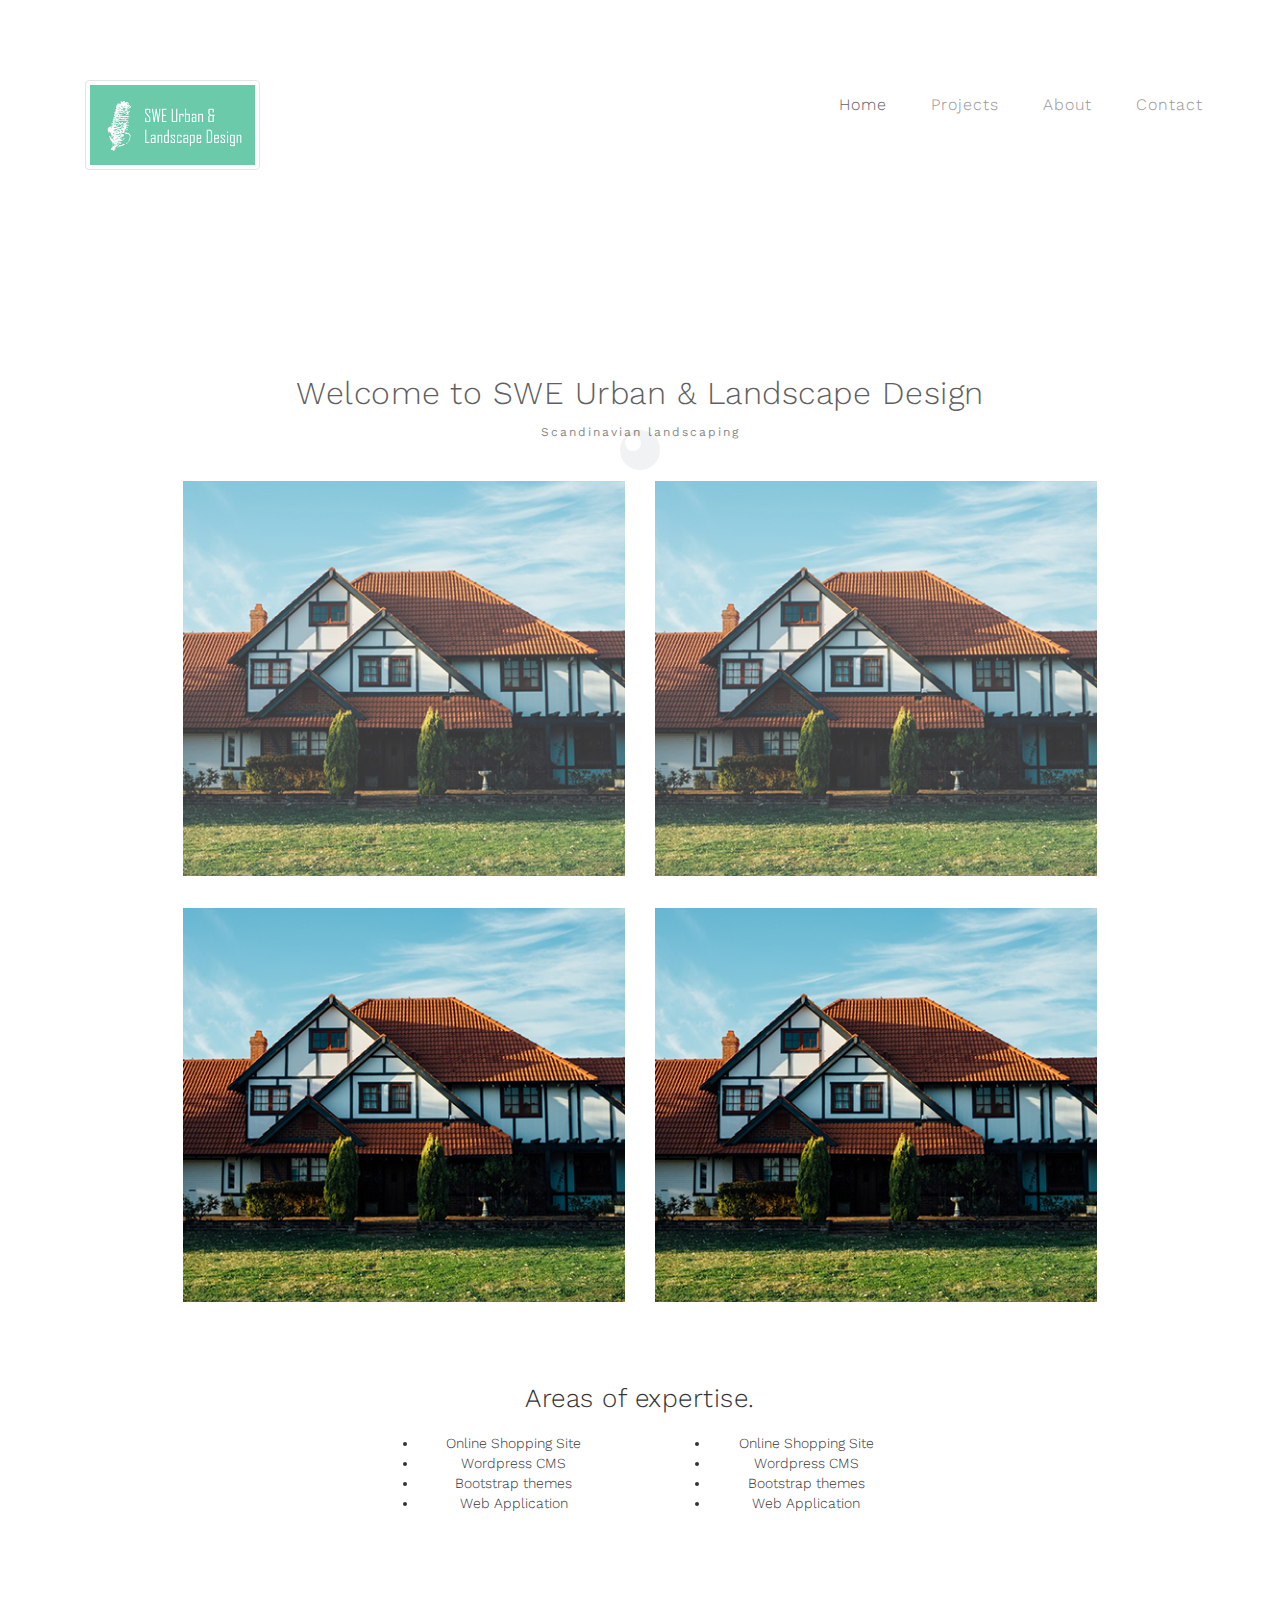
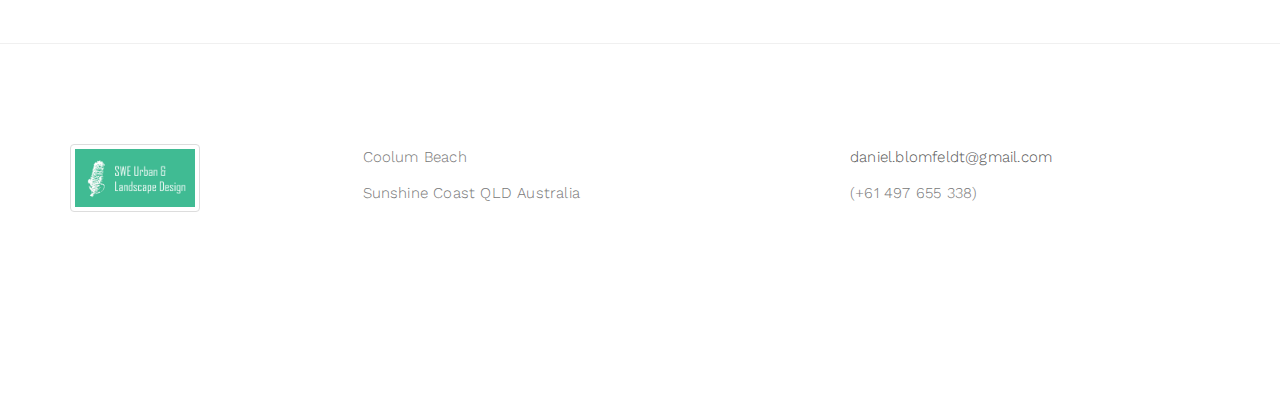
==== index.html @ c33e6b61 "initial commit" ====
<!DOCTYPE html>
<html lang="en">
<head>

<meta charset="UTF-8">
<meta http-equiv="X-UA-Compatible" content="IE=Edge">
<meta name="description" content="">
<meta name="keywords" content="">
<meta name="author" content="">
<meta name="viewport" content="width=device-width, initial-scale=1, maximum-scale=1">

<title>SWE Urban & Landscape Design</title>

<link rel="stylesheet" href="css/bootstrap.min.css">
<link rel="stylesheet" href="css/font-awesome.min.css">

<!-- Main css -->
<link rel="stylesheet" href="css/style.css">
<link href="https://fonts.googleapis.com/css?family=Work+Sans:300,400,700" rel="stylesheet">

</head>
<body>

<!-- PRE LOADER -->

<div class="preloader">
     <div class="sk-spinner sk-spinner-wordpress">
          <span class="sk-inner-circle"></span>
     </div>
</div>

<!-- Navigation section  -->

<div class="navbar navbar-default navbar-static-top" role="navigation">
     <div class="container">

          <div class="navbar-header">
               <button class="navbar-toggle" data-toggle="collapse" data-target=".navbar-collapse">
                    <span class="icon icon-bar"></span>
                    <span class="icon icon-bar"></span>
                    <span class="icon icon-bar"></span>
               </button>
               <a href="index.html" class="navbar-brand"></a>
          </div>
          <a href="index.html"></a>
          <div class="collapse navbar-collapse"><a href="index.html"><img src="images/swelandscapedesign.png" alt="" width="175" height="85" class="img-responsive img-thumbnail"></a>
               <ul class="nav navbar-nav navbar-right">
                 <li class="active"><a href="index.html">Home</a></li>
                    <li><a href="projects.html">Projects</a></li>
				    <li><a href="about.html">About</a></li>
                    <li><a href="contact.html">Contact</a></li>
               </ul>
          </div>

  </div>
</div>

<!-- Home Section -->

<!-- Portfolio Section -->

<section id="portfolio">
     <div class="container">
       <div class="row">
<div class="col-md-12 col-sm-12 text-center">
  <h2>Welcome to SWE Urban &amp; Landscape Design</h2>
  <h4>Scandinavian landscaping</h4>
</div </div>
			 
			 
				 
 
			   <div class="col-md-offset-1 col-md-10 col-sm-12">
	
      <div class="col-md-6 col-sm-6"> 
			<div class="portfolio-thumb">
			<img src="images/portfolio-img2.jpg" class="img-responsive" alt="Portfolio">
			  <a href="projects.html#urbandesign">
				  <div class="portfolio-overlay">
                              <div class="portfolio-item">
                                          <h3 class="h4">Urban Design</h3>
                                          <small>Learn More</small>
							</div>
                </div>
		 	 </a>
			</div>
		</div>
				   
		<div class="col-md-6 col-sm-6"> 
			<div class="portfolio-thumb">
			<img src="images/portfolio-img2.jpg" class="img-responsive" alt="Portfolio">
			  <a href="projects.html#urbanplanning">
				<div class="portfolio-overlay">
                              <div class="portfolio-item">
                                          <h3 class="h4">Urban Planning</h3>
                                          <small>Learn More</small>
							</div>
                </div>
				 </a>
				 </div>
			</div>
		
		<div class="col-md-6 col-sm-6"> 
			<div class="portfolio-thumb">
			<img src="images/portfolio-img2.jpg" class="img-responsive" alt="Portfolio">
			  <a href="projects.html#landscape">
				<div class="portfolio-overlay">
                              <div class="portfolio-item">
                                          <h3 class="h4">Landscape & Garden Design</h3>
                                          <small>Learn More</small>
							</div>
                </div> 
			</a>
			</div>
		</div>		   
		<div class="col-md-6 col-sm-6"> 
			<div class="portfolio-thumb">
			<img src="images/portfolio-img2.jpg" class="img-responsive" alt="Portfolio">
			 <a href="projects.html#buildingdesign">
				<div class="portfolio-overlay">
                              <div class="portfolio-item">
                                          <h3 class="h4">Building Design</h3>
                                          <small>Learn More</small>
							</div>
                </div> 
			</a>
			</div>
		</div>		  
       
        <div class="clearfix"></div>
        
      </div>
    </div>
			
		

<div class="col-md-12 col-sm-12 text-center">
  <h3>Areas of expertise.</h3>
	<h3></h3>
	<div class="col-md-6 col-sm-6">
          <div class="col-md-6 col-sm-6">
		</div>
		<div class="col-md-6 col-sm-6">
                      <ul>
                        <li>Online Shopping Site</li>
                              <li>Wordpress CMS</li>
                              <li>Bootstrap themes</li>
                              <li>Web Application</li>
                         </ul>
		</div>
     </div>
	<div class="col-md-6 col-sm-6">
		
		<div class="col-md-6 col-sm-6">
                      <ul>
                        <li>Online Shopping Site</li>
                              <li>Wordpress CMS</li>
                              <li>Bootstrap themes</li>
                              <li>Web Application</li>
                         </ul>
		</div>
		<div class="col-md-6 col-sm-6">
			</div>
         
                   
     </div>

</div>

          </div>
     </div>
</section>
</div>	
<!-- Footer Section -->

<footer>
     <div class="container">
          <div class="row">

               <div class="col-md-3 col-sm-3"><img src="images/swelandscapedesign.png" alt="" width="130" height="63" class="img-thumbnail"/> </div>

               <div class="col-md-4 col-sm-4">
                 <p>Coolum Beach</p>
                 <p>Sunshine Coast QLD Australia </p>
               </div>

               <div class="col-md-offset-1 col-md-4 col-sm-offset-1 col-sm-3">
                 <p><a href="mailto:youremail@gmail.com">daniel.blomfeldt@gmail.com</a></p>
                 <p>(+61 497 655 338)</p>
               </div>

               <div class="clearfix col-md-12 col-sm-12">
                    <hr>
               </div>

               <div class="col-md-6 col-sm-6">
                    <div class="footer-copyright"> </div>
               </div>

               <div class="col-md-6 col-sm-6">
                   
               </div>
               
          </div>
     </div>
</footer>


<!-- SCRIPTS -->

<script src="js/jquery.js"></script>
<script src="js/bootstrap.min.js"></script>
<script src="js/custom.js"></script>

</body>
</html>
---- css/style.css ----
body {
		background: #ffffff;
    font-family: 'Work Sans', sans-serif;
    font-style: normal;
		font-weight: 300;
    overflow-x: hidden;
}


/*---------------------------------------
    Typorgraphy              
-----------------------------------------*/

h1,h2,h3,h4,h5,h6 {
  font-style: normal;
  font-weight: 300;
  letter-spacing: 0.5px;
}

h1 {
    font-size: 62px;
    padding-bottom: 14px;
    margin-bottom: 0px;
}

h2 {
  font-size: 32px;
  line-height: 46px;
}

h3 {
  font-size: 26px;
}

h4 {
  color: #666;
  font-size: 12px;
  font-weight: normal;
  letter-spacing: 2px;
}

p {
    color: #777;
    font-size: 15px;
    font-weight: 300;
    line-height: 26px;
    letter-spacing: 0.2px;
}

strong {
  font-weight: 400;
}

.btn-success:focus {
  background-color: #000;
  border-color: transparent;
}


/*---------------------------------------
    General               
-----------------------------------------*/

html{
  -webkit-font-smoothing: antialiased;
}

a {
  color: #4d638c;
  -webkit-transition: 0.5s;
  -o-transition: 0.5s;
  transition: 0.5s;
  text-decoration: none !important;
}
a:hover, a:active, a:focus {
  color: #4d638c;
  outline: none;
}

* {
  -webkit-box-sizing: border-box;
  -moz-box-sizing: border-box;
  box-sizing: border-box;
}

*:before,
*:after {
  -webkit-box-sizing: border-box;
  -moz-box-sizing: border-box;
  box-sizing: border-box;
}

#portfolio,
#about,
#blog,
#contact,
#single-project,
#blog-single-post {
  padding-top: 80px;
  padding-bottom: 120px;
}

.section-title {
  position: relative;
  padding-bottom: 62px;
  text-align: center;
}

.section-title h3 {
  color: #555;
  font-weight: 400;
  letter-spacing: 4px;
}


/*---------------------------------------
    Preloader section              
-----------------------------------------*/

.preloader {
  position: fixed;
  top: 0;
  left: 0;
  width: 100%;
  height: 100%;
  z-index: 99999;
  display: flex;
  flex-flow: row nowrap;
  justify-content: center;
  align-items: center;
  background: none repeat scroll 0 0 #ffffff;
}

.sk-spinner-wordpress.sk-spinner {
  background-color: #bdc3c7;
  width: 40px;
  height: 40px;
  border-radius: 40px;
  position: relative;
  -webkit-animation: sk-innerCircle 1s linear infinite;
  animation: sk-innerCircle 1s linear infinite; 
}

.sk-spinner-wordpress .sk-inner-circle {
  display: block;
  background-color: #ffffff;
  width: 16px;
  height: 16px;
  position: absolute;
  border-radius: 8px;
  top: 5px;
  left: 5px; 
}

@-webkit-keyframes sk-innerCircle {
  0% {
    -webkit-transform: rotate(0);
            transform: rotate(0); }

  100% {
    -webkit-transform: rotate(360deg);
            transform: rotate(360deg); } }

@keyframes sk-innerCircle {
  0% {
    -webkit-transform: rotate(0);
            transform: rotate(0); }

  100% {
    -webkit-transform: rotate(360deg);
            transform: rotate(360deg); } }



/*---------------------------------------
    Main Navigation             
-----------------------------------------*/

.navbar-default {
    background: #ffffff;
    padding: 18px 0;
    border: none;
    margin-top: 62px;
}

.navbar-default .navbar-collapse, .navbar-default .navbar-form {
  border-color: transparent;
}

.navbar-default .navbar-brand {
  padding-top: 6px;
}

.navbar-default .navbar-brand .fa {
  color: #000;
  font-size: 42px;
}

.navbar-default .navbar-nav li a {
    color: #777;
    font-size: 16px;
    letter-spacing: 1px;
    -webkit-transition: all 0.4s ease-in-out;
    transition: all 0.4s ease-in-out;
    padding-right: 22px;
    padding-left: 22px;
}

.navbar-default .navbar-nav > li a:hover {
    color: #333 !important;
}

.navbar-default .navbar-nav > li > a:hover,
.navbar-default .navbar-nav > li > a:focus {
    color: #777;
    background-color: transparent;
}

.navbar-default .navbar-nav li a:hover,
 .navbar-default .navbar-nav .active > a {
    color: #333;
  }

.navbar-default .navbar-nav > .active > a,
.navbar-default .navbar-nav > .active > a:hover,
.navbar-default .navbar-nav > .active > a:focus {
    color: #333;
    background-color: transparent;
}

.navbar-default .navbar-toggle {
     border: none;
     padding-top: 10px;
  }

.navbar-default .navbar-toggle .icon-bar {
    background: #bdc3c7;
    border-color: transparent;
  }

.navbar-default .navbar-toggle:hover,
.navbar-default .navbar-toggle:focus { 
  background-color: transparent;
}



/*---------------------------------------
    Home section              
-----------------------------------------*/

#home {
    background-size: cover;
    background-position: center center;
    display: -webkit-box;
    display: -webkit-flex;
     display: -ms-flexbox;
    display: flex;
    -webkit-box-align: center;
    -webkit-align-items: center;
    -ms-flex-align: center;
     align-items: center;
    position: relative;
    text-align: center;
    padding-top: 60px;
    padding-bottom: 40px;
}

#home hr {
  width: 82px;
  margin-top: 32px;
}



/*---------------------------------------
   About section              
-----------------------------------------*/

#about .text-center {
  padding-bottom: 42px;
}

#about .col-md-8 {
  padding-left: 0px;
}

#about .col-md-8 img {
  padding-right: 22px;
  padding-bottom: 22px;
}

#about hr {
  width: 100px;
  margin-top: 42px;
  margin-bottom: 42px;
}

#about ul {
  padding-left: 22px;
}

#about ul li {
  color: #777;
  font-size: 16px;
  font-weight: 400;
  padding-top: 2px;
  padding-bottom: 2px;
}



/*---------------------------------------
   Portfolio section              
-----------------------------------------*/

#portfolio small {
  color: #f0f0f0;
  font-size: 10px;
  letter-spacing: 1px;
  text-transform: uppercase;
}

#portfolio .portfolio-thumb {
  position: relative;
  padding: 0;
  margin-top: 32px;
}

#portfolio .portfolio-thumb .portfolio-overlay {
  position: absolute;
  background: #222;
  color: #ffffff;
  top: 0;
  left: 0;
  right: 0;
  bottom: 0;
  width: 100%;
  height: auto;
  text-align: center;
  vertical-align: top;
  opacity: 0;
  transition: all 0.4s ease-in-out;
}

#portfolio .portfolio-item {
    position: absolute;
    top:50%;
    left: 50%;
    -webkit-transform:translate(-50%,-50%);
      -ms-transform:translate(-50%,-50%);
          transform:translate(-50%,-50%);
}

#portfolio .portfolio-thumb:hover .portfolio-overlay {
  opacity: 0.9;
}

#portfolio .text-center {
  padding-top: 62px;
}



/*---------------------------------------
   Single Project section              
-----------------------------------------*/

#single-project {
  text-align: center;
}

#single-project .col-md-12,
#single-project .col-md-6,
#single-project .col-md-4 {
  padding-left: 0px;
  padding-bottom: 22px;
}

#single-project .col-md-12 {
  padding-top: 42px;
}

#single-project .text-center strong {
  display: block;
  padding-top: 12px;
}

#single-project a {
  color: #555;
  font-weight: bold;
  letter-spacing: 1px;
  padding-left: 14px;
}



/*---------------------------------------
   Contact section              
-----------------------------------------*/

#contact .col-md-6,
#contact .col-md-12 {
  padding-left: 0px;
}

#contact .form-control {
  border: 1px solid #f0f0f0;
  box-shadow: none;
  margin-top: 10px;
  margin-bottom: 10px;
  transition: all 0.4s ease-in-out;
}

#contact .form-control:hover {
  border-color: #777;
}

#contact input,
#contact select {
  height: 50px;
}

#contact input[type="submit"] {
  background: #222;
  border-radius: 100px;
  border: none;
  color: #ffffff;
  font-weight: 400;
  transition: all 0.4s ease-in-out;
}

#contact input[type="submit"]:hover {
  background: #000;
}



/*---------------------------------------
   Blog section              
-----------------------------------------*/

.blog-post-thumb {
  border-bottom: 1px solid #f0f0f0;
  padding-top: 32px;
  padding-bottom: 62px;
  margin-bottom: 32px;
}

.blog-post-thumb:last-child {
  border-bottom: 0px;
  padding-bottom: 32px;
  margin-bottom: 0px;
}

.blog-post-image {
  padding-bottom: 18px;
  width: 100%;
}

.blog-post-title a {
  color: #555;
}

.blog-post-title a:hover {
  color: #000;
}

.blog-post-format {
  padding-bottom: 22px;
}

.blog-post-format span {
  letter-spacing: 0.5px;
  padding-right: 12px;
}

.blog-post-format span a {
  color: #333;
}

.blog-post-format span img {
  display: inline-block;
  width: 42px;
  margin-right: 4px;
}

.blog-post-des blockquote {
  margin: 22px;
}

.blog-post-des .btn {
  border-radius: 100px;
  color: #777;
  font-weight: 400;
  letter-spacing: 1px;
  padding: 14px 28px;
  margin-top: 26px;
  transition: all 0.4s ease-in-out;
}

.blog-post-des .btn:hover {
  background: #000;
  border-color: transparent;
  color: #ffffff;
}

.blog-author {
  border-top: 1px solid #f0f0f0;
  border-bottom: 1px solid #f0f0f0;
  padding-top: 32px;
  padding-bottom: 32px;
  margin-top: 42px;
  margin-bottom: 42px;
}

.blog-author .media img {
  display: inline-block;
  width: 90px;
  margin-right: 12px;
}

.blog-author .media a,
.blog-comment .media h3 {
  color: #444;
  font-size: 18px;
  letter-spacing: 1px;
}

.blog-comment {
  border-bottom: 1px solid #f0f0f0;
  padding-bottom: 32px;
  margin-bottom: 42px;
}

.blog-comment .media:nth-child(3) {
  padding-top: 18px;
}

.blog-comment .media img {
  width: 80px;
  margin-right: 12px;
}

.blog-comment .media h3 {
  display: inline-block;
  padding-right: 14px;
}

.blog-comment h3,
.blog-comment-form h3 {
  padding-bottom: 18px;
}

.blog-comment-form .col-md-4 {
  padding-left: 0px;
}

.blog-comment-form .form-control {
  box-shadow: none;
  border: 1px solid #f0f0f0;
  margin-top: 10px;
  margin-bottom: 10px;
  transition: all 0.4s ease-in-out;
}

.blog-comment-form .form-control:hover {
  border-color: #777;
}

.blog-comment-form input {
  height: 45px;
}

.blog-comment-form input[type="submit"] {
  background: #222;
  border-radius: 100px;
  border: none;
  color: #ffffff;
  font-weight: 400;
  transition: all 0.4s ease-in-out;
}

.blog-comment-form input[type="submit"]:hover {
  background: #000;
  border-color: transparent;
}



/*---------------------------------------
   Blog Single Post section              
-----------------------------------------*/

#blog-single-post .blog-post-des h3 {
  padding-top: 16px;
}



/*---------------------------------------
   Footer section              
-----------------------------------------*/

footer {
    border-top: 1px solid #f0f0f0;
    padding: 100px 0px;
    position: relative;
}

footer .col-md-3 .fa {
  font-size: 42px;
}

footer a {
  color: #555;
}

footer hr {
  border-color: #ffffff;
  margin-top: 42px;
  margin-bottom: 22px;
}

footer .footer-copyright {
  padding-top: 16px;
}


/*---------------------------------------
   Social icon             
-----------------------------------------*/

.social-icon {
    position: relative;
    padding: 0;
    margin: 0;
    text-align: center;
}

.social-icon li {
    display: inline-block;
    list-style: none;
}

.social-icon li a {
    color: #777;
    cursor: pointer;
    font-size: 16px;
    text-decoration: none;
    transition: all 0.4s ease-in-out;
    text-align: center;
    vertical-align: middle;
    position: relative;
    margin: 22px 12px 10px 12px;
}

.social-icon li a:hover {
    color: #000;
    transform: scale(1.1);
}



/*---------------------------------------
   Mobile Responsive         
-----------------------------------------*/


@media (max-width: 767px) {

  h1 {
    font-size: 38px;
  }

  h2 {
    font-size: 32px;
    line-height: 48px;
  }

  h3 {
    font-size: 22px;
  }

  .section-title h2 {
    font-size: 22px;
    line-height: 35px;
  }

  .navbar-default {
    margin-top: 0px;
    text-align: center;
  }

  #about .col-md-8 img {
    padding-right: 0px;
  }

  #blog-single-post .blog-post-title h2 {
    font-size: 29px;
    line-height: 40px;
  }

  footer {
    text-align: center;
  }

  footer .col-md-4 {
    padding-top: 42px;
  }

}
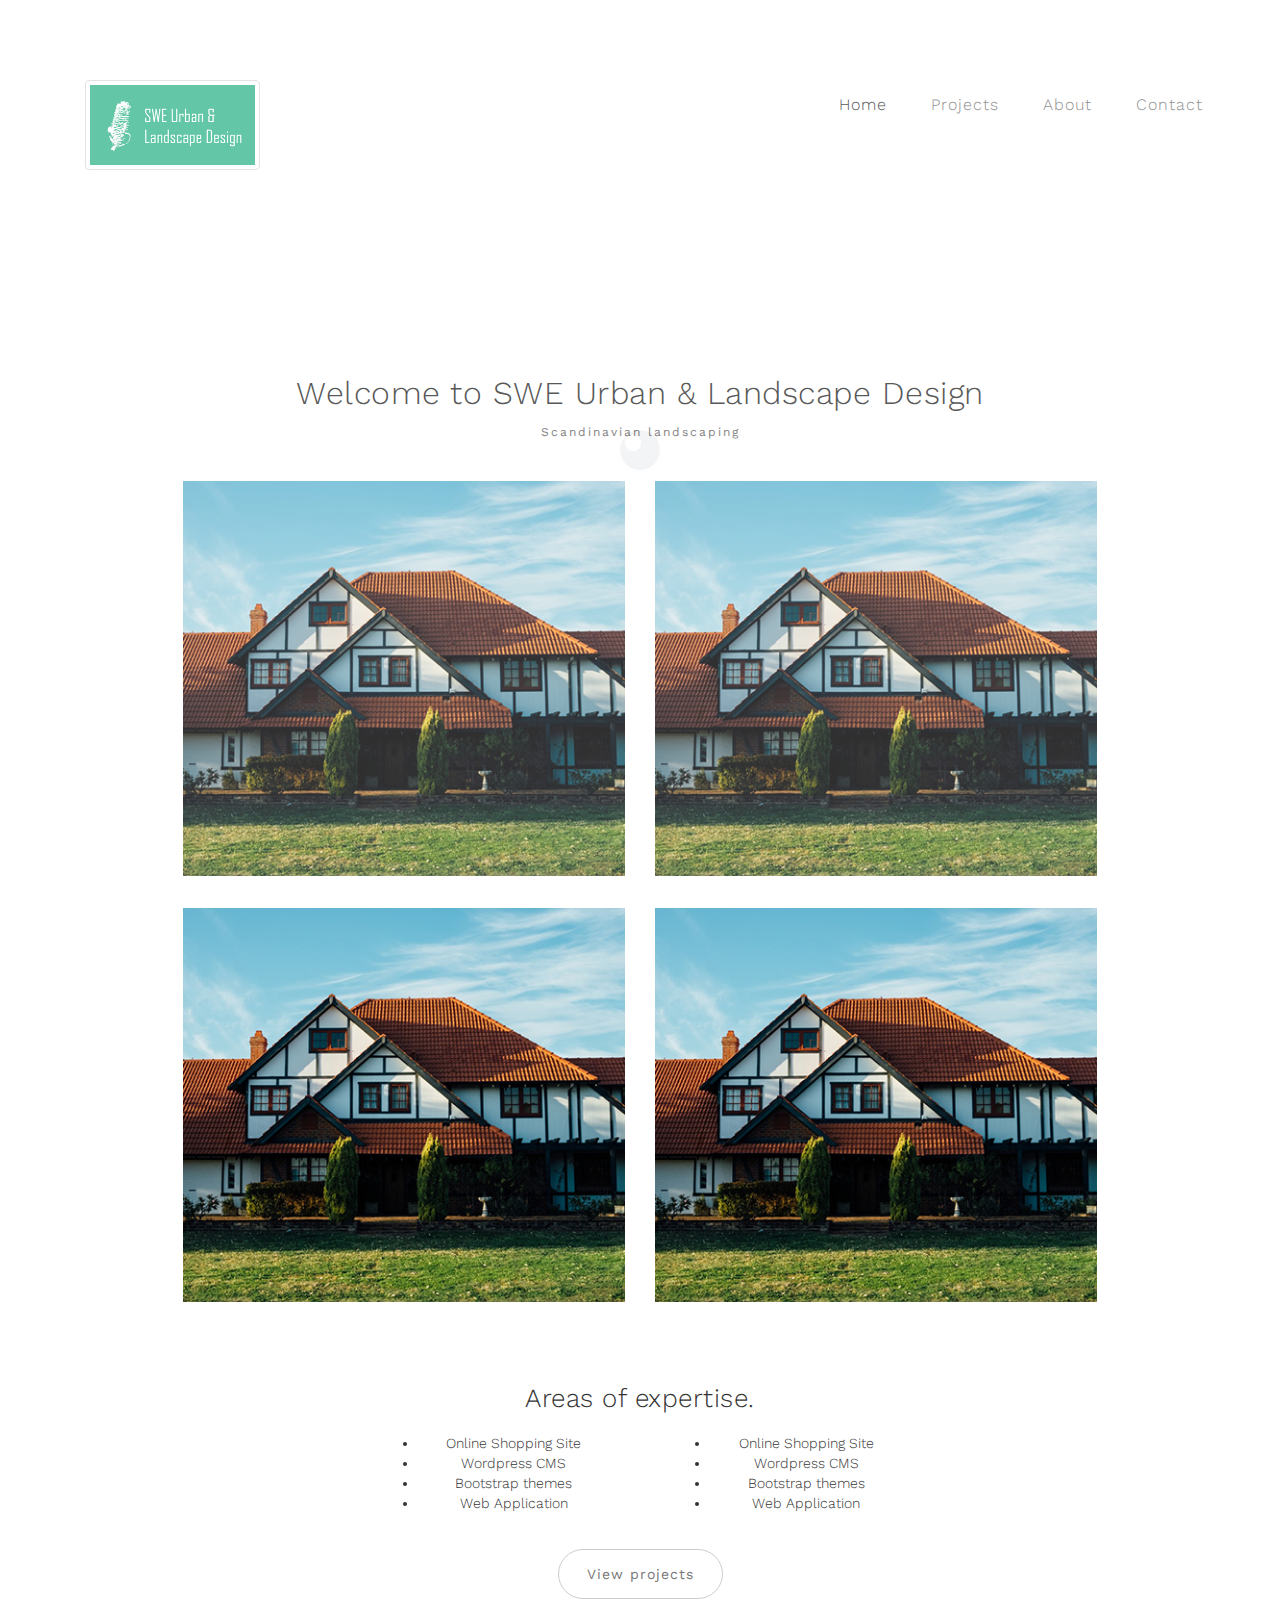
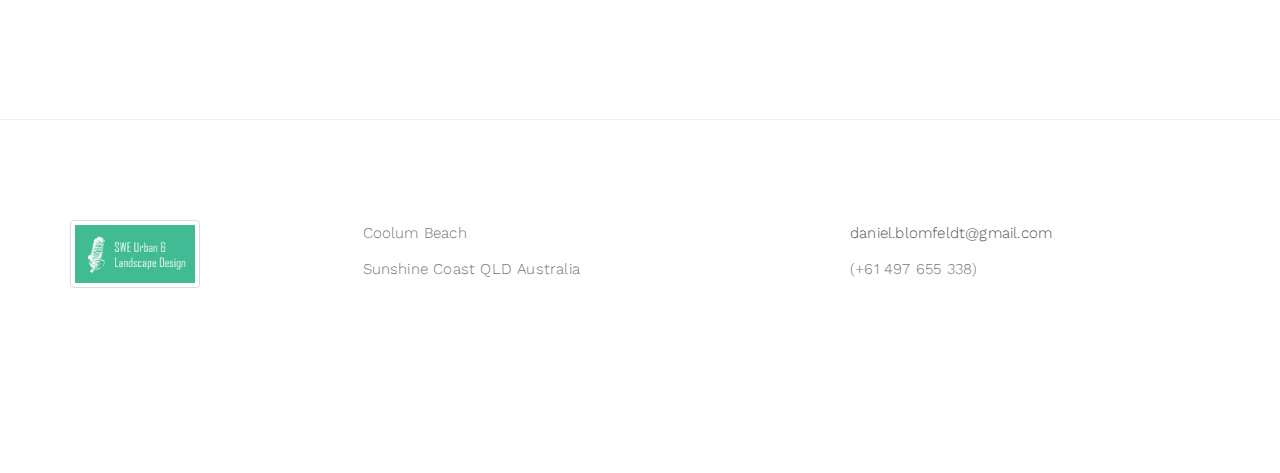
==== commit 1c578bdf: "fine tuning" ====
--- a/index.html
+++ b/index.html
@@ -164,7 +164,10 @@
          
                    
      </div>
-
+	<div class="blog-post-des text-center">
+                             
+                              <a href="projects.html" class="btn btn-default">View projects</a>
+                         </div>
 </div>
 
           </div>
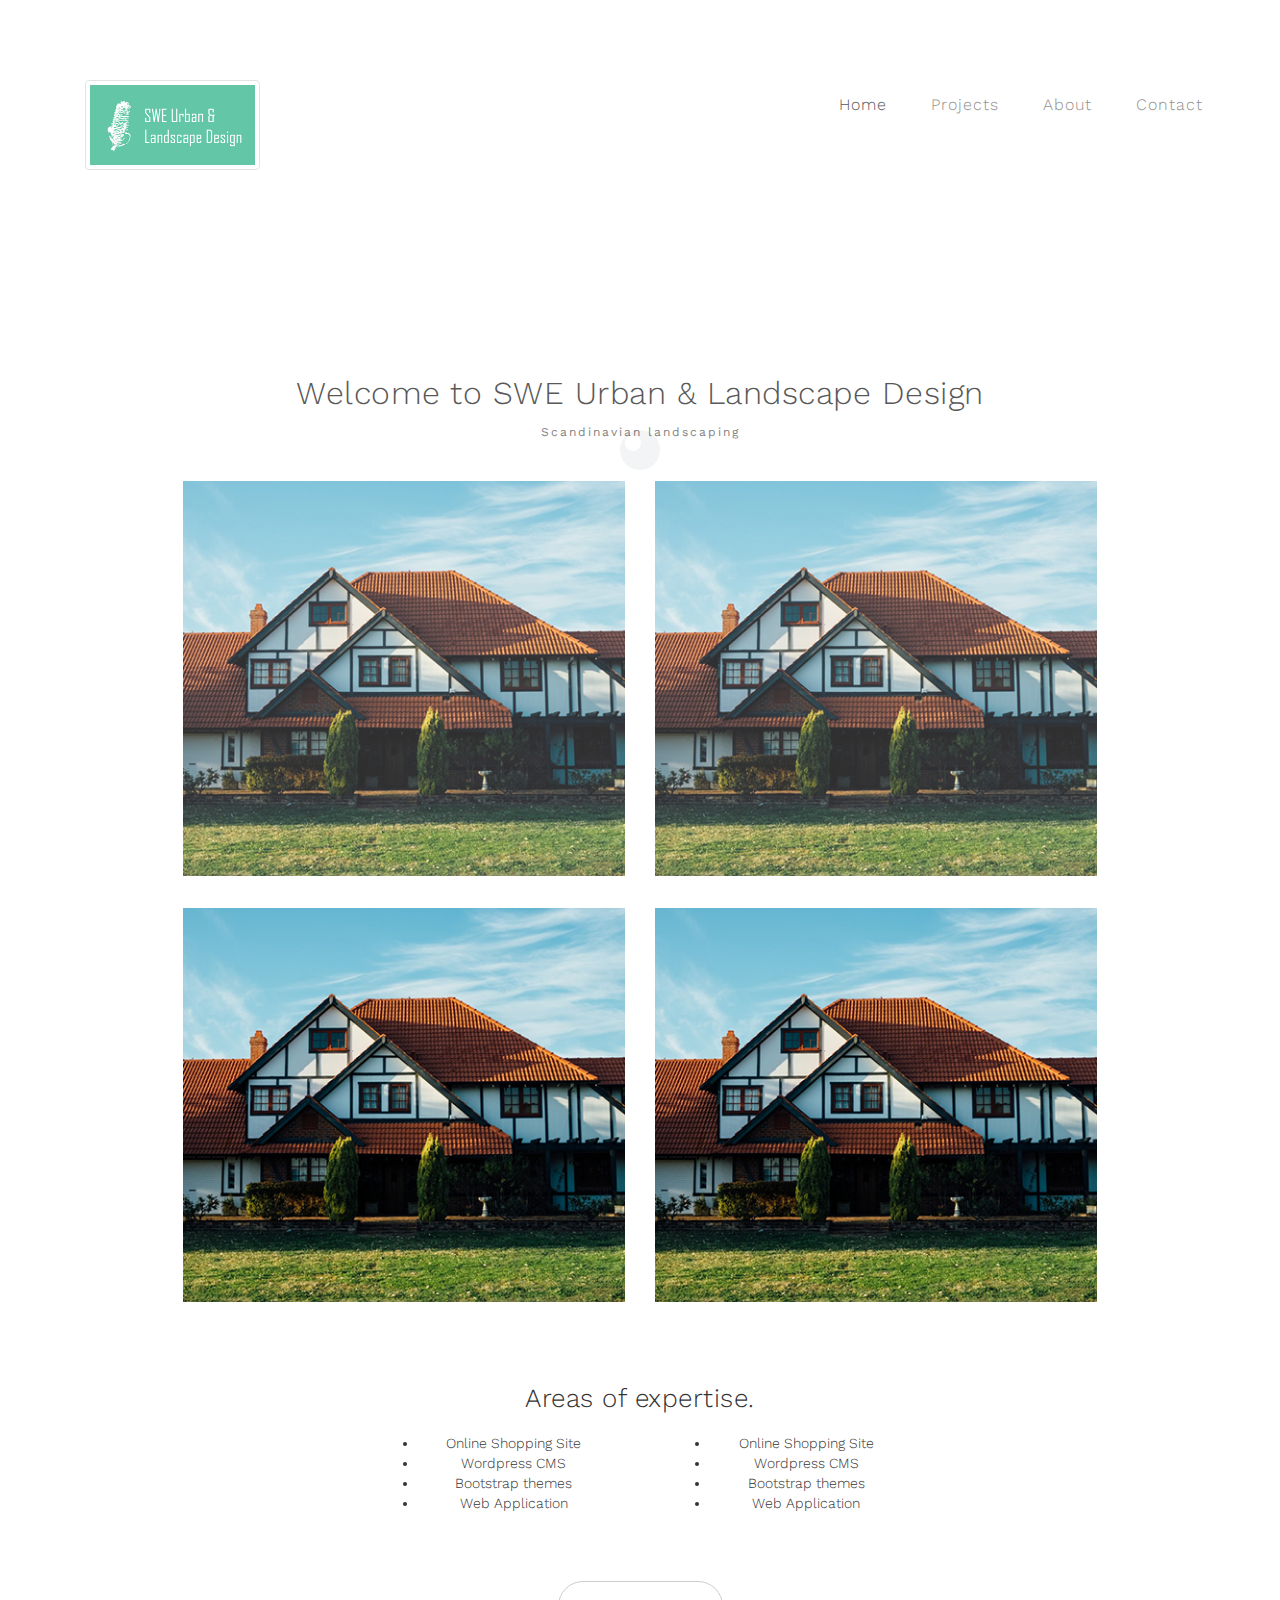
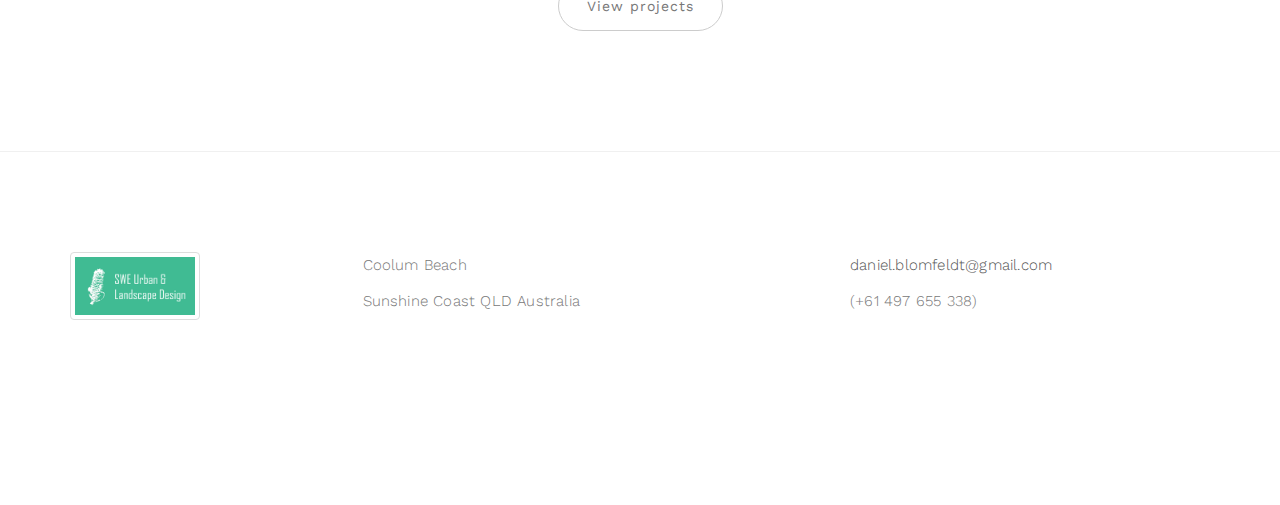
==== commit 764965a1: "fixes" ====
--- a/index.html
+++ b/index.html
@@ -164,6 +164,9 @@
          
                    
      </div>
+	<br>
+	<br>
+	<br>
 	<div class="blog-post-des text-center">
                              
                               <a href="projects.html" class="btn btn-default">View projects</a>
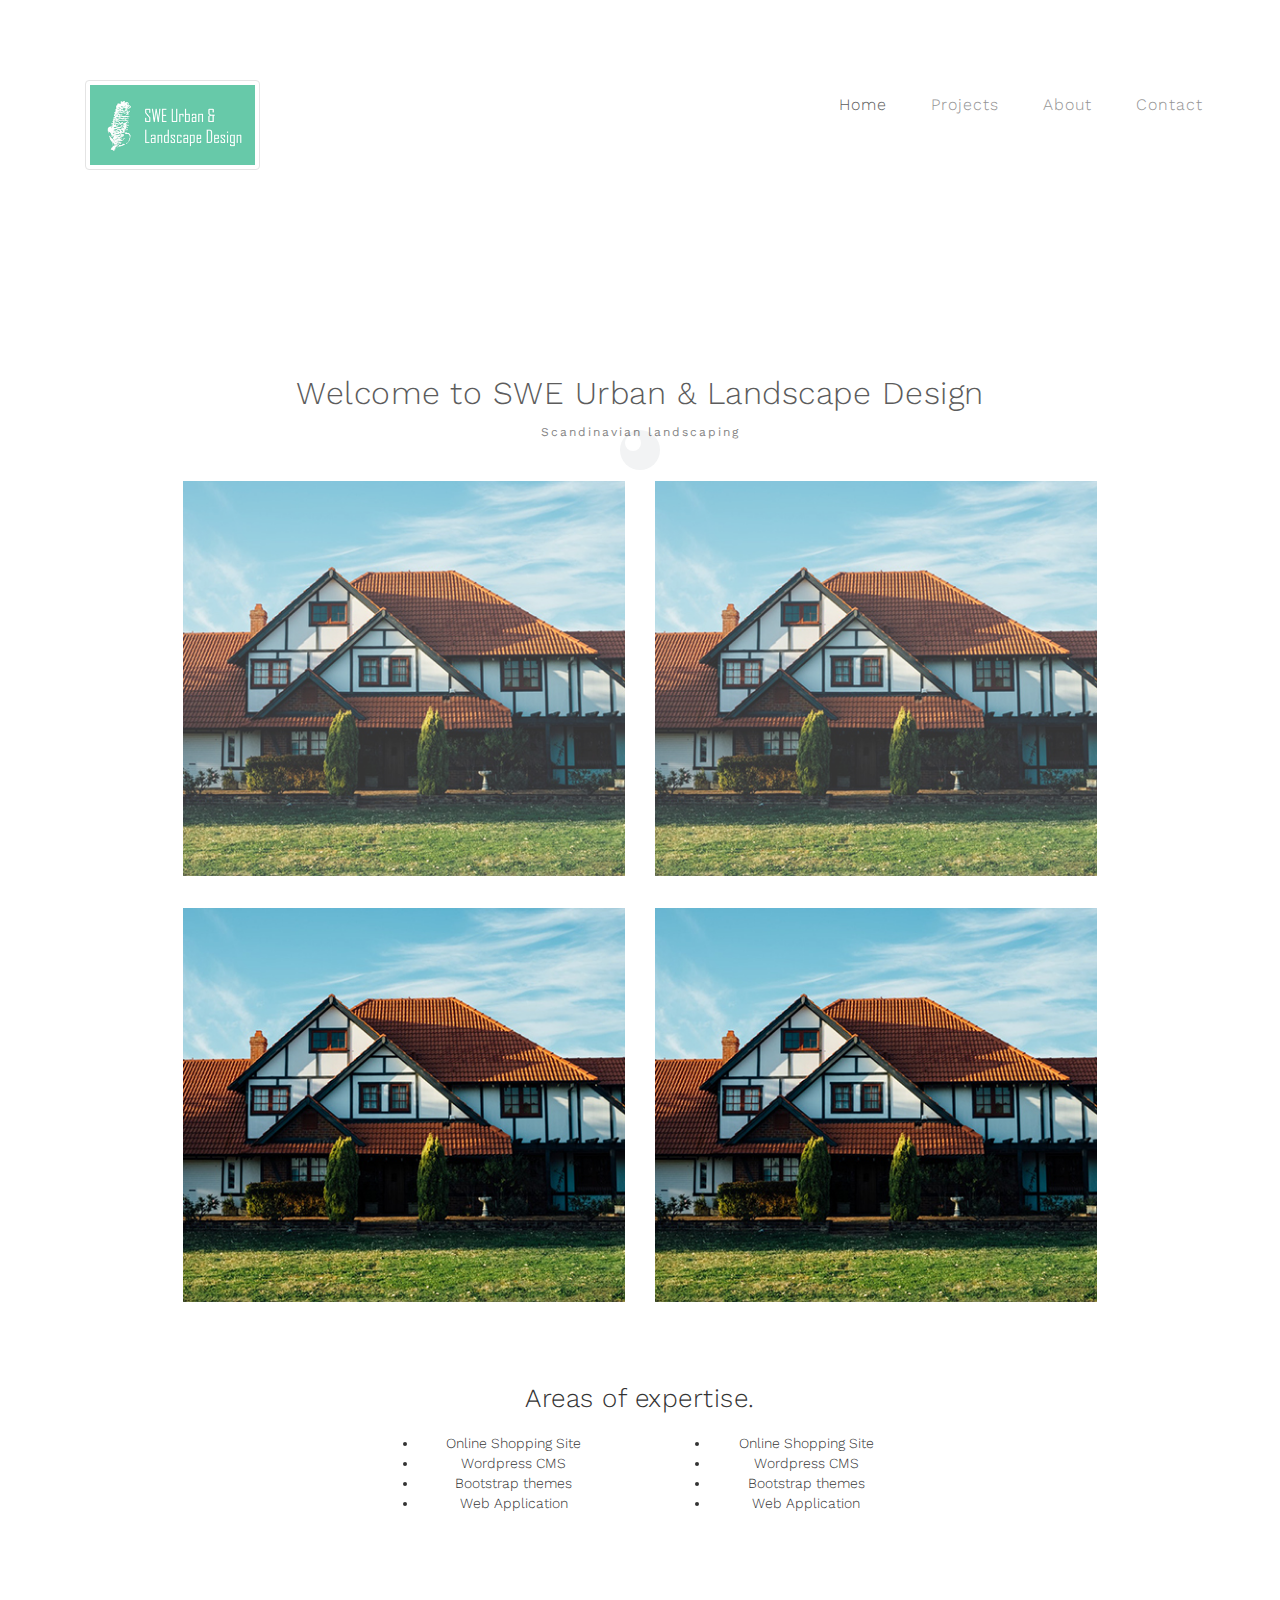
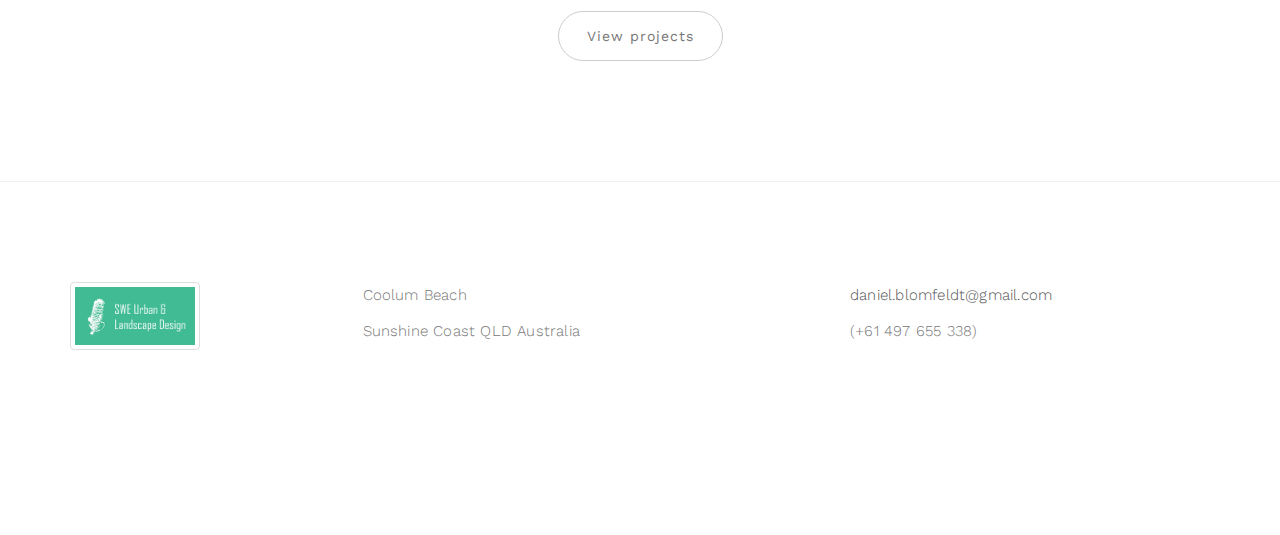
==== commit 215e464c: "testing" ====
--- a/index.html
+++ b/index.html
@@ -164,9 +164,7 @@
          
                    
      </div>
-	<br>
-	<br>
-	<br>
+	<div class="clearfix"></div>
 	<div class="blog-post-des text-center">
                              
                               <a href="projects.html" class="btn btn-default">View projects</a>
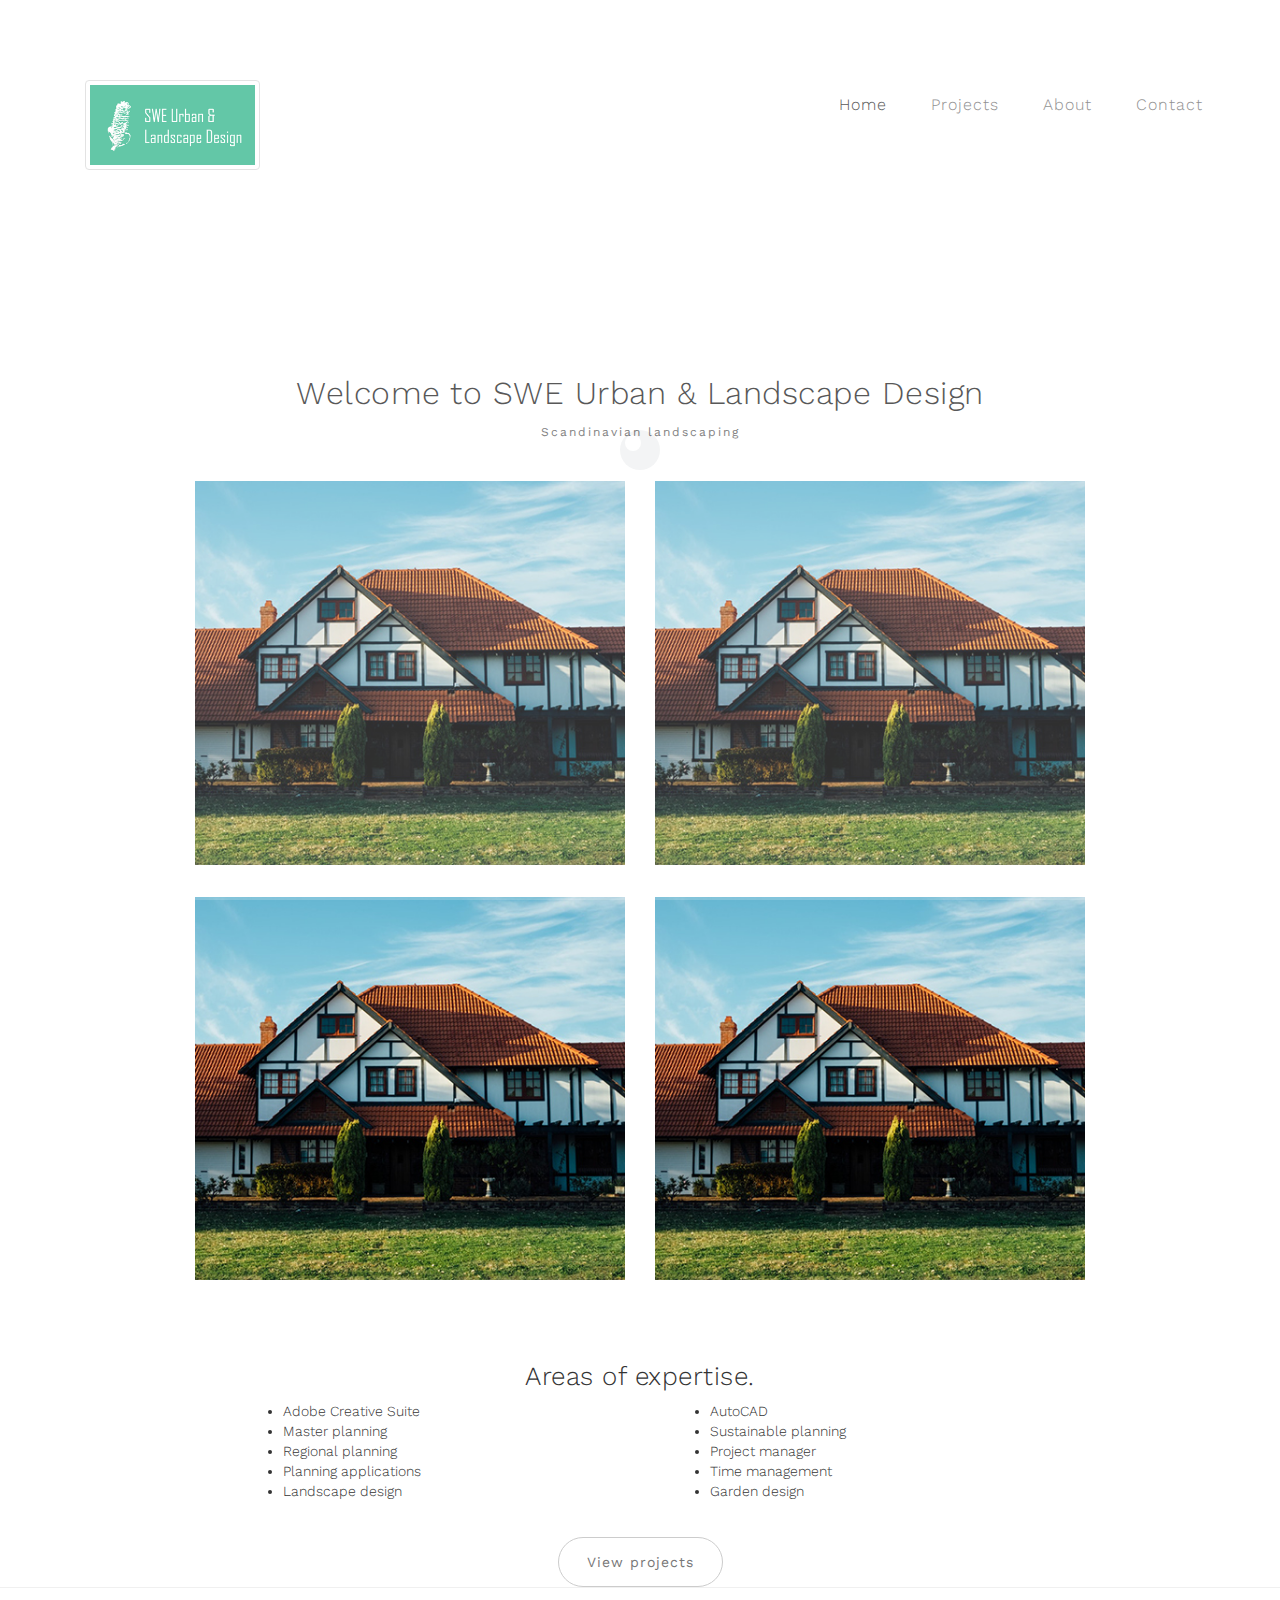
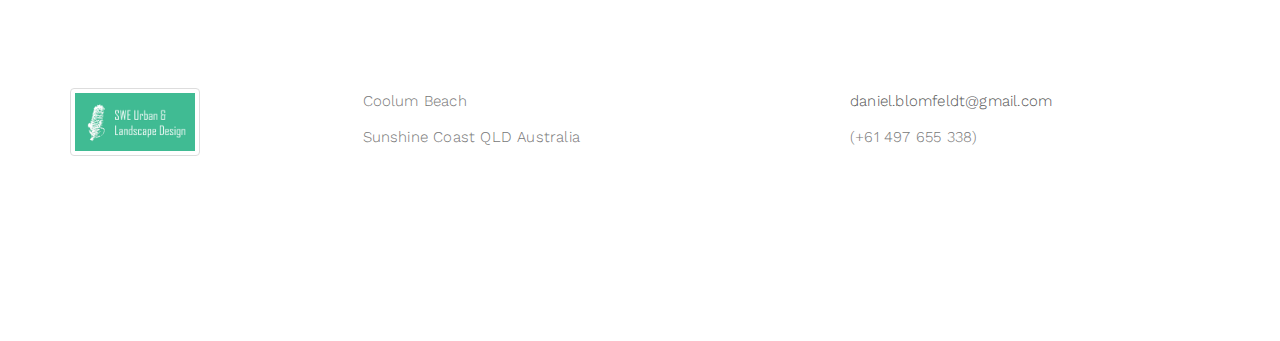
==== commit 3f2e9387: "tweaks testing" ====
--- a/index.html
+++ b/index.html
@@ -65,7 +65,7 @@
 <div class="col-md-12 col-sm-12 text-center">
   <h2>Welcome to SWE Urban &amp; Landscape Design</h2>
   <h4>Scandinavian landscaping</h4>
-</div </div>
+		   </div> </div>
 			 
 			 
 				 
@@ -134,47 +134,55 @@
 			
 		
 
-<div class="col-md-12 col-sm-12 text-center">
-  <h3>Areas of expertise.</h3>
+<div class="col-md-12 col-sm-12">
+	<div class="col-md-12 col-sm-12 text-center"><h3>Areas of expertise.</h3></div>
 	<h3></h3>
 	<div class="col-md-6 col-sm-6">
-          <div class="col-md-6 col-sm-6">
-		</div>
-		<div class="col-md-6 col-sm-6">
+          <div class="col-md-4 col-sm-4">
+		</div>
+<section-title>
+		<div class="col-md-8 col-sm-8">
                       <ul>
-                        <li>Online Shopping Site</li>
-                              <li>Wordpress CMS</li>
-                              <li>Bootstrap themes</li>
-                              <li>Web Application</li>
+                        <li>Adobe Creative Suite</li>
+                              <li>Master planning</li>
+                              <li>Regional planning</li>
+                              <li>Planning applications</li>
+						  <li>Landscape design</li>
+						  
                          </ul>
 		</div>
      </div>
 	<div class="col-md-6 col-sm-6">
 		
-		<div class="col-md-6 col-sm-6">
+		<div class="col-md-8 col-sm-8">
                       <ul>
-                        <li>Online Shopping Site</li>
-                              <li>Wordpress CMS</li>
-                              <li>Bootstrap themes</li>
-                              <li>Web Application</li>
+                        <li>AutoCAD</li>
+                              <li>Sustainable planning</li>
+                              <li>Project manager</li>
+                              <li>Time management</li>
+						  <li>Garden design</li>
                          </ul>
 		</div>
-		<div class="col-md-6 col-sm-6">
+		<div class="col-md-4 col-sm-4">
 			</div>
          
-                   
+        </section>           
      </div>
 	<div class="clearfix"></div>
 	<div class="blog-post-des text-center">
                              
                               <a href="projects.html" class="btn btn-default">View projects</a>
                          </div>
-</div>
-
-          </div>
-     </div>
+	<div class="clearfix"></div>
+</div>
+
+          </div>
+     </div>
+	
 </section>
-</div>	
+</div>
+
+</section>
 <!-- Footer Section -->
 
 <footer>
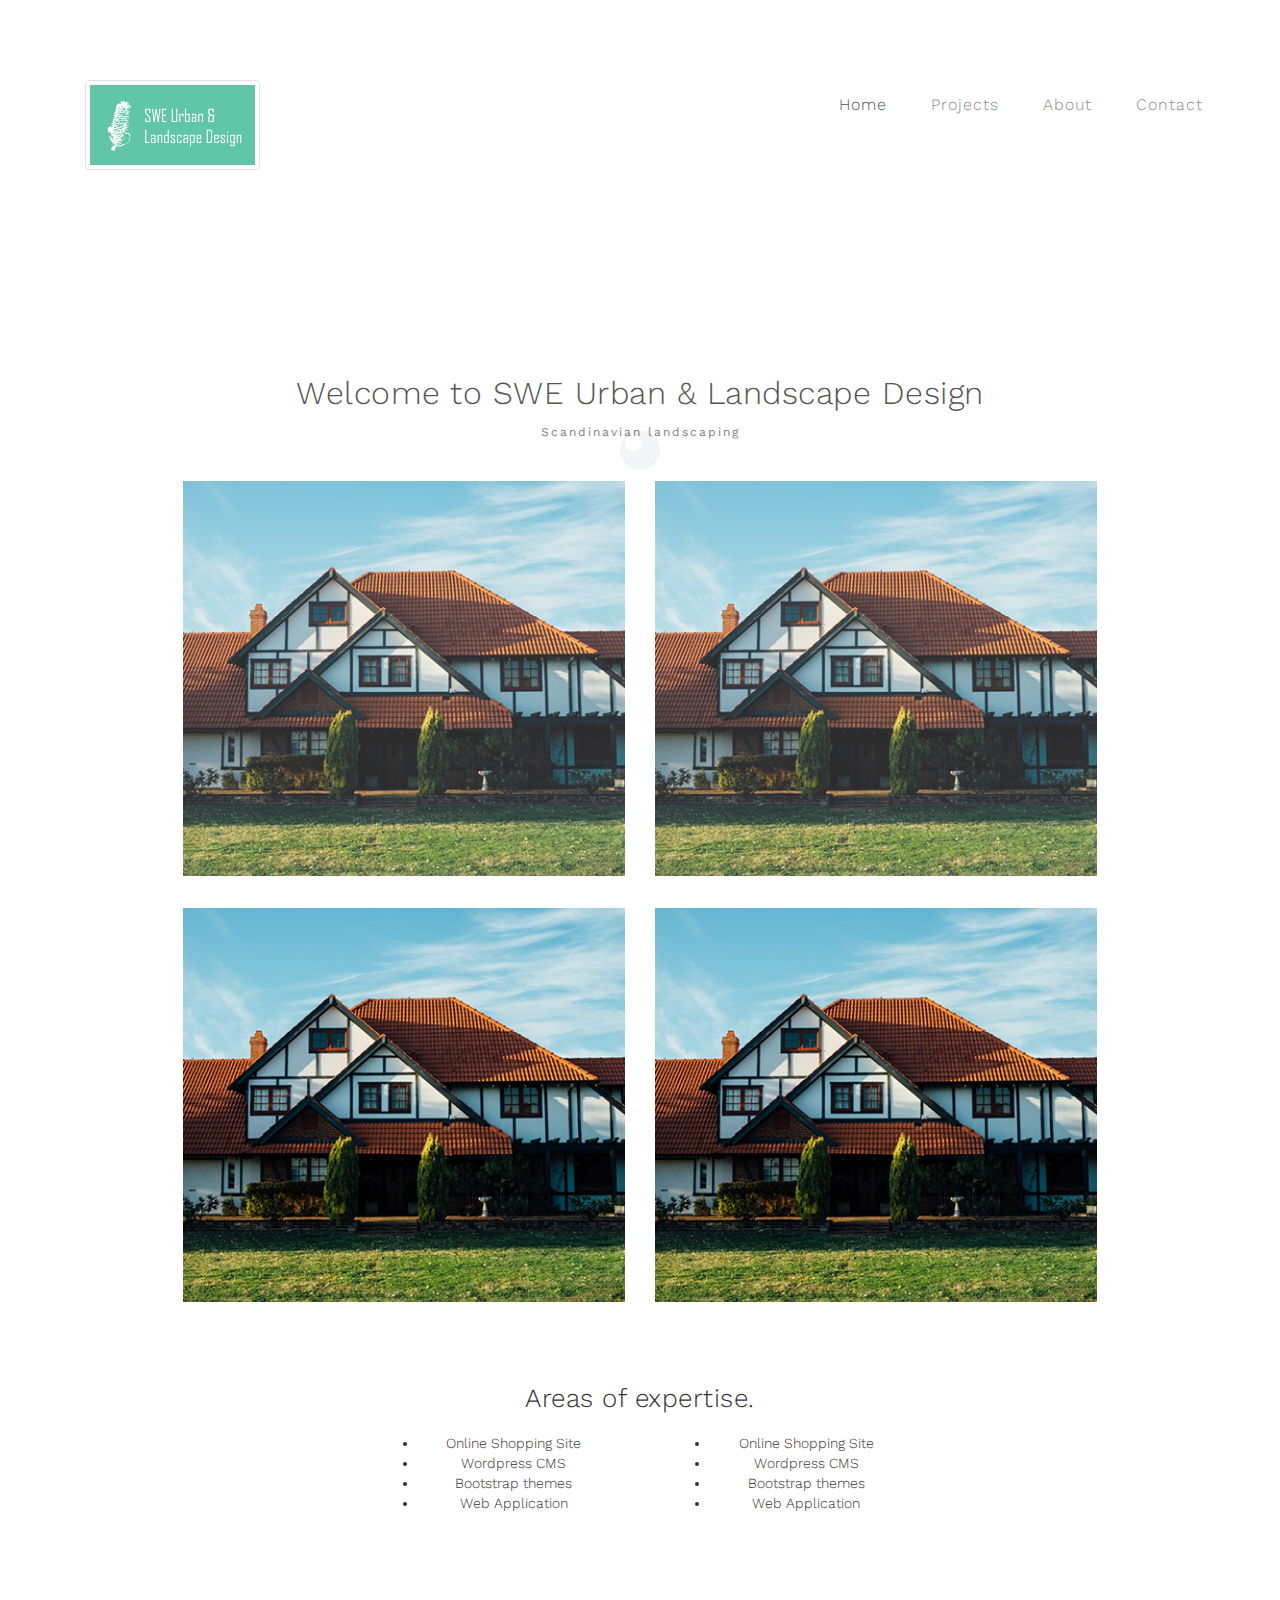
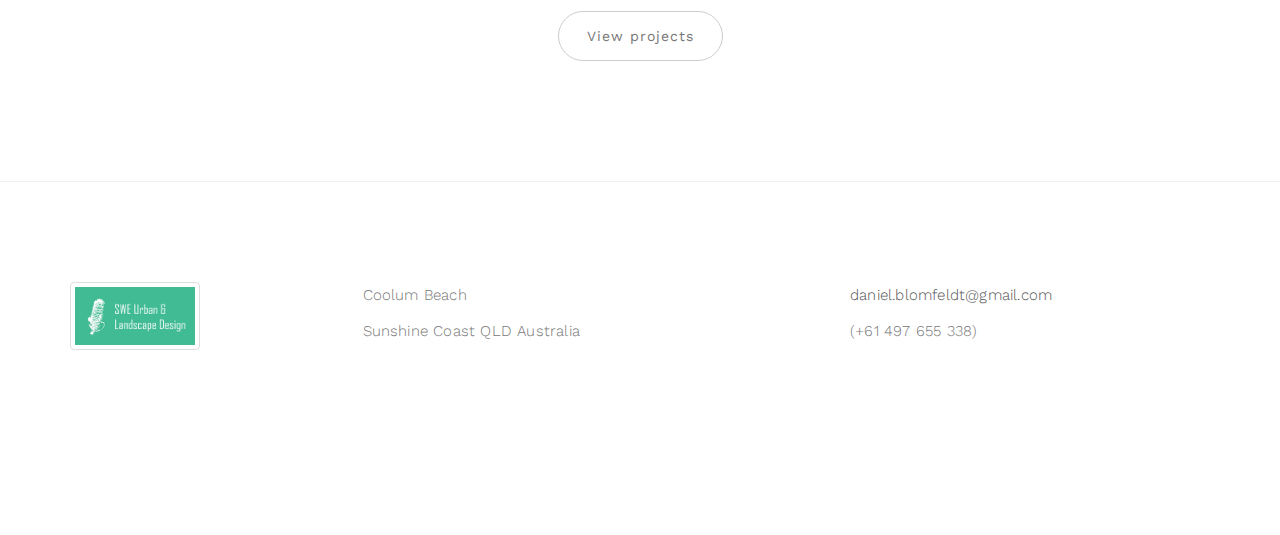
==== commit 2501b0e5: "Revert "tweaks testing"" ====
--- a/index.html
+++ b/index.html
@@ -65,7 +65,7 @@
 <div class="col-md-12 col-sm-12 text-center">
   <h2>Welcome to SWE Urban &amp; Landscape Design</h2>
   <h4>Scandinavian landscaping</h4>
-		   </div> </div>
+</div </div>
 			 
 			 
 				 
@@ -134,55 +134,47 @@
 			
 		
 
-<div class="col-md-12 col-sm-12">
-	<div class="col-md-12 col-sm-12 text-center"><h3>Areas of expertise.</h3></div>
+<div class="col-md-12 col-sm-12 text-center">
+  <h3>Areas of expertise.</h3>
 	<h3></h3>
 	<div class="col-md-6 col-sm-6">
-          <div class="col-md-4 col-sm-4">
-		</div>
-<section-title>
-		<div class="col-md-8 col-sm-8">
+          <div class="col-md-6 col-sm-6">
+		</div>
+		<div class="col-md-6 col-sm-6">
                       <ul>
-                        <li>Adobe Creative Suite</li>
-                              <li>Master planning</li>
-                              <li>Regional planning</li>
-                              <li>Planning applications</li>
-						  <li>Landscape design</li>
-						  
+                        <li>Online Shopping Site</li>
+                              <li>Wordpress CMS</li>
+                              <li>Bootstrap themes</li>
+                              <li>Web Application</li>
                          </ul>
 		</div>
      </div>
 	<div class="col-md-6 col-sm-6">
 		
-		<div class="col-md-8 col-sm-8">
+		<div class="col-md-6 col-sm-6">
                       <ul>
-                        <li>AutoCAD</li>
-                              <li>Sustainable planning</li>
-                              <li>Project manager</li>
-                              <li>Time management</li>
-						  <li>Garden design</li>
+                        <li>Online Shopping Site</li>
+                              <li>Wordpress CMS</li>
+                              <li>Bootstrap themes</li>
+                              <li>Web Application</li>
                          </ul>
 		</div>
-		<div class="col-md-4 col-sm-4">
+		<div class="col-md-6 col-sm-6">
 			</div>
          
-        </section>           
+                   
      </div>
 	<div class="clearfix"></div>
 	<div class="blog-post-des text-center">
                              
                               <a href="projects.html" class="btn btn-default">View projects</a>
                          </div>
-	<div class="clearfix"></div>
 </div>
 
           </div>
      </div>
-	
 </section>
-</div>
-
-</section>
+</div>	
 <!-- Footer Section -->
 
 <footer>
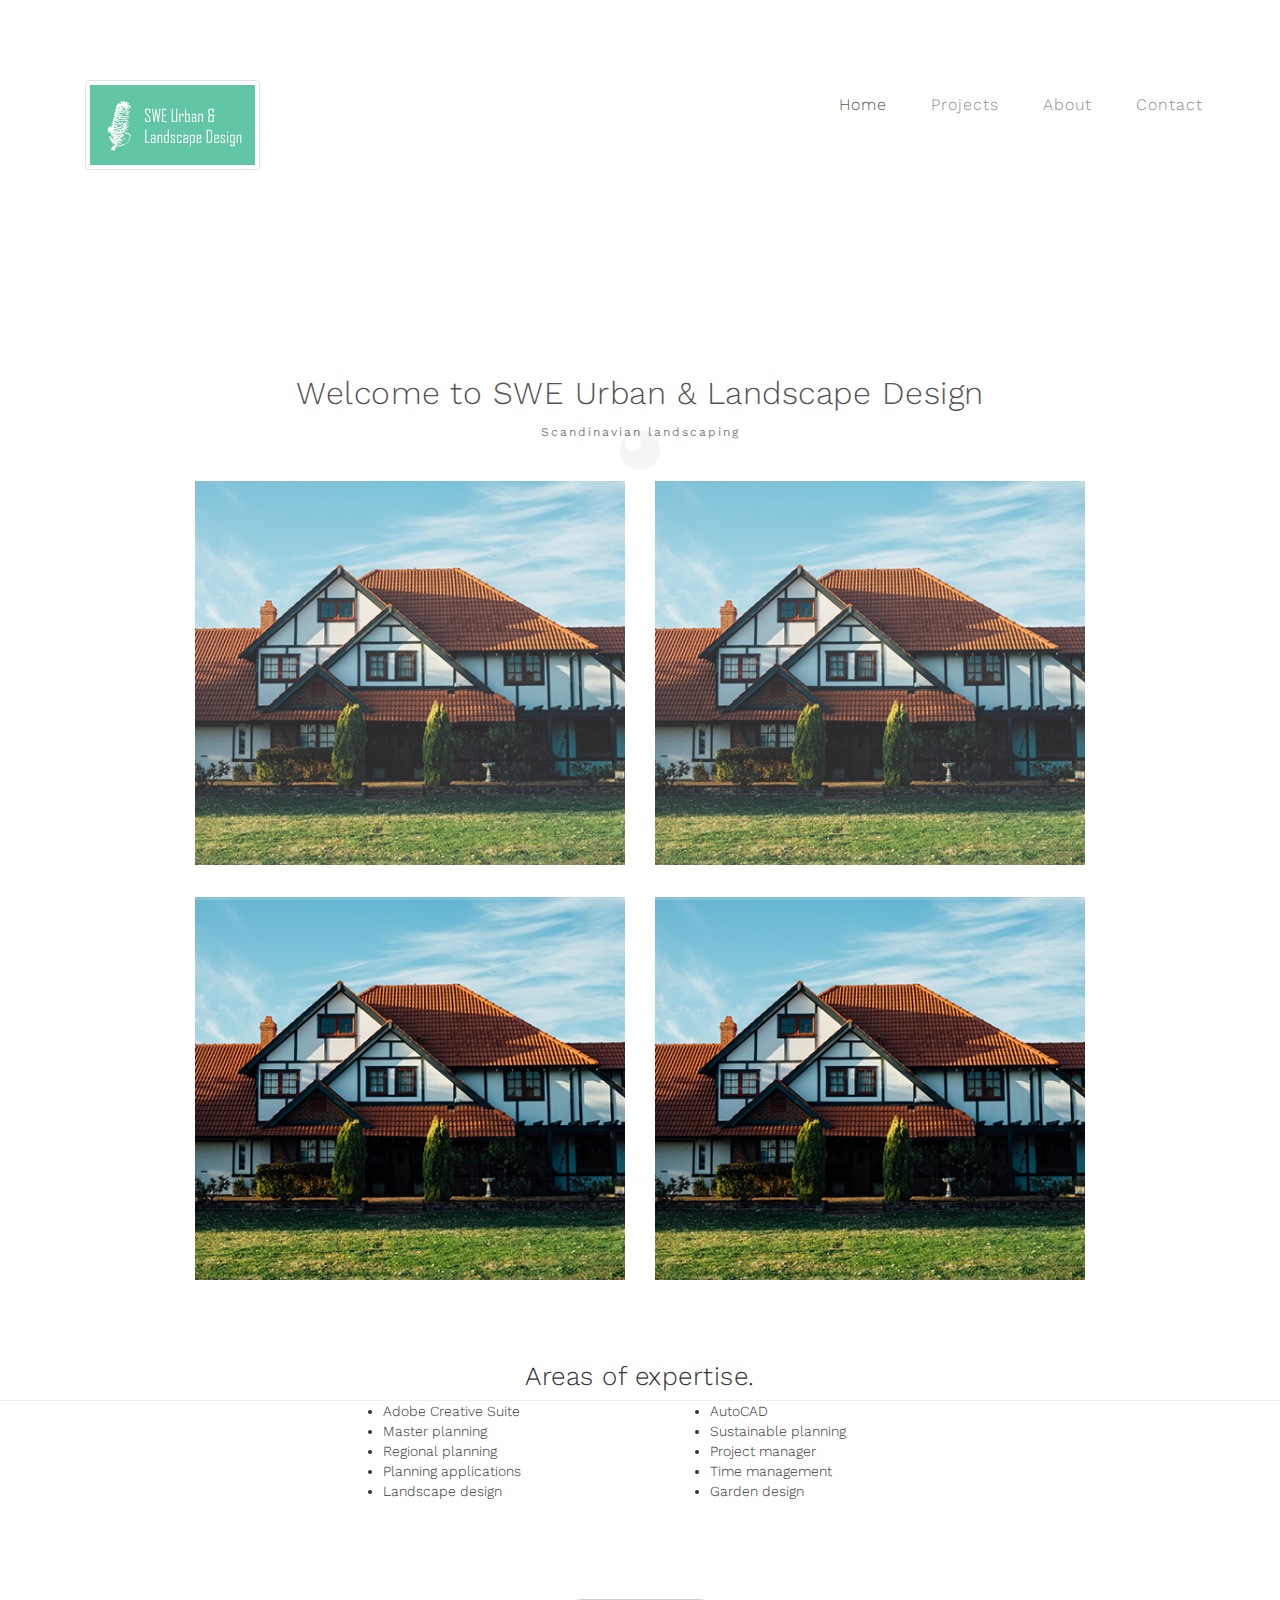
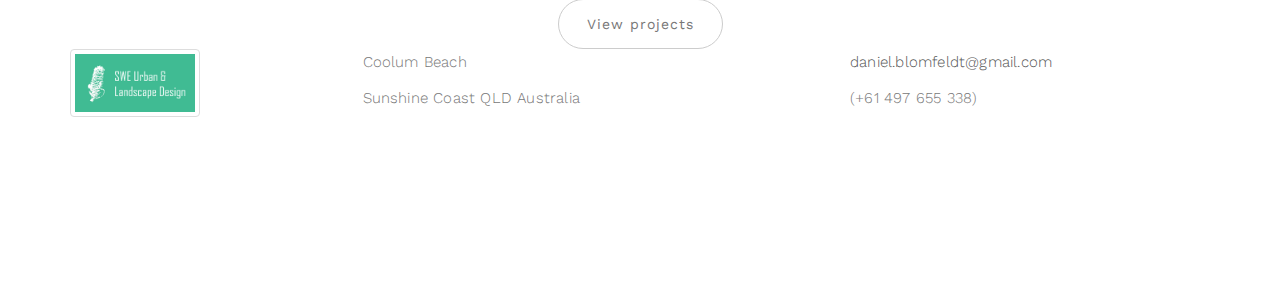
==== commit c83da6d0: "ok, test again" ====
--- a/index.html
+++ b/index.html
@@ -65,7 +65,7 @@
 <div class="col-md-12 col-sm-12 text-center">
   <h2>Welcome to SWE Urban &amp; Landscape Design</h2>
   <h4>Scandinavian landscaping</h4>
-</div </div>
+		   </div> </div>
 			 
 			 
 				 
@@ -134,18 +134,21 @@
 			
 		
 
-<div class="col-md-12 col-sm-12 text-center">
-  <h3>Areas of expertise.</h3>
+<div class="col-md-12 col-sm-12">
+  <div class="col-md-12 col-sm-12 text-center">
+	<h3>Areas of expertise.</h3>
+	</div>
 	<h3></h3>
 	<div class="col-md-6 col-sm-6">
           <div class="col-md-6 col-sm-6">
 		</div>
 		<div class="col-md-6 col-sm-6">
                       <ul>
-                        <li>Online Shopping Site</li>
-                              <li>Wordpress CMS</li>
-                              <li>Bootstrap themes</li>
-                              <li>Web Application</li>
+                        <li>Adobe Creative Suite</li>
+                              <li>Master planning</li>
+                              <li>Regional planning</li>
+                              <li>Planning applications</li>
+						  <li>Landscape design</li>
                          </ul>
 		</div>
      </div>
@@ -153,10 +156,11 @@
 		
 		<div class="col-md-6 col-sm-6">
                       <ul>
-                        <li>Online Shopping Site</li>
-                              <li>Wordpress CMS</li>
-                              <li>Bootstrap themes</li>
-                              <li>Web Application</li>
+                        <li>AutoCAD</li>
+                              <li>Sustainable planning </li>
+                              <li>Project manager</li>
+                              <li>Time management</li>
+						  <li>Garden design</li>
                          </ul>
 		</div>
 		<div class="col-md-6 col-sm-6">
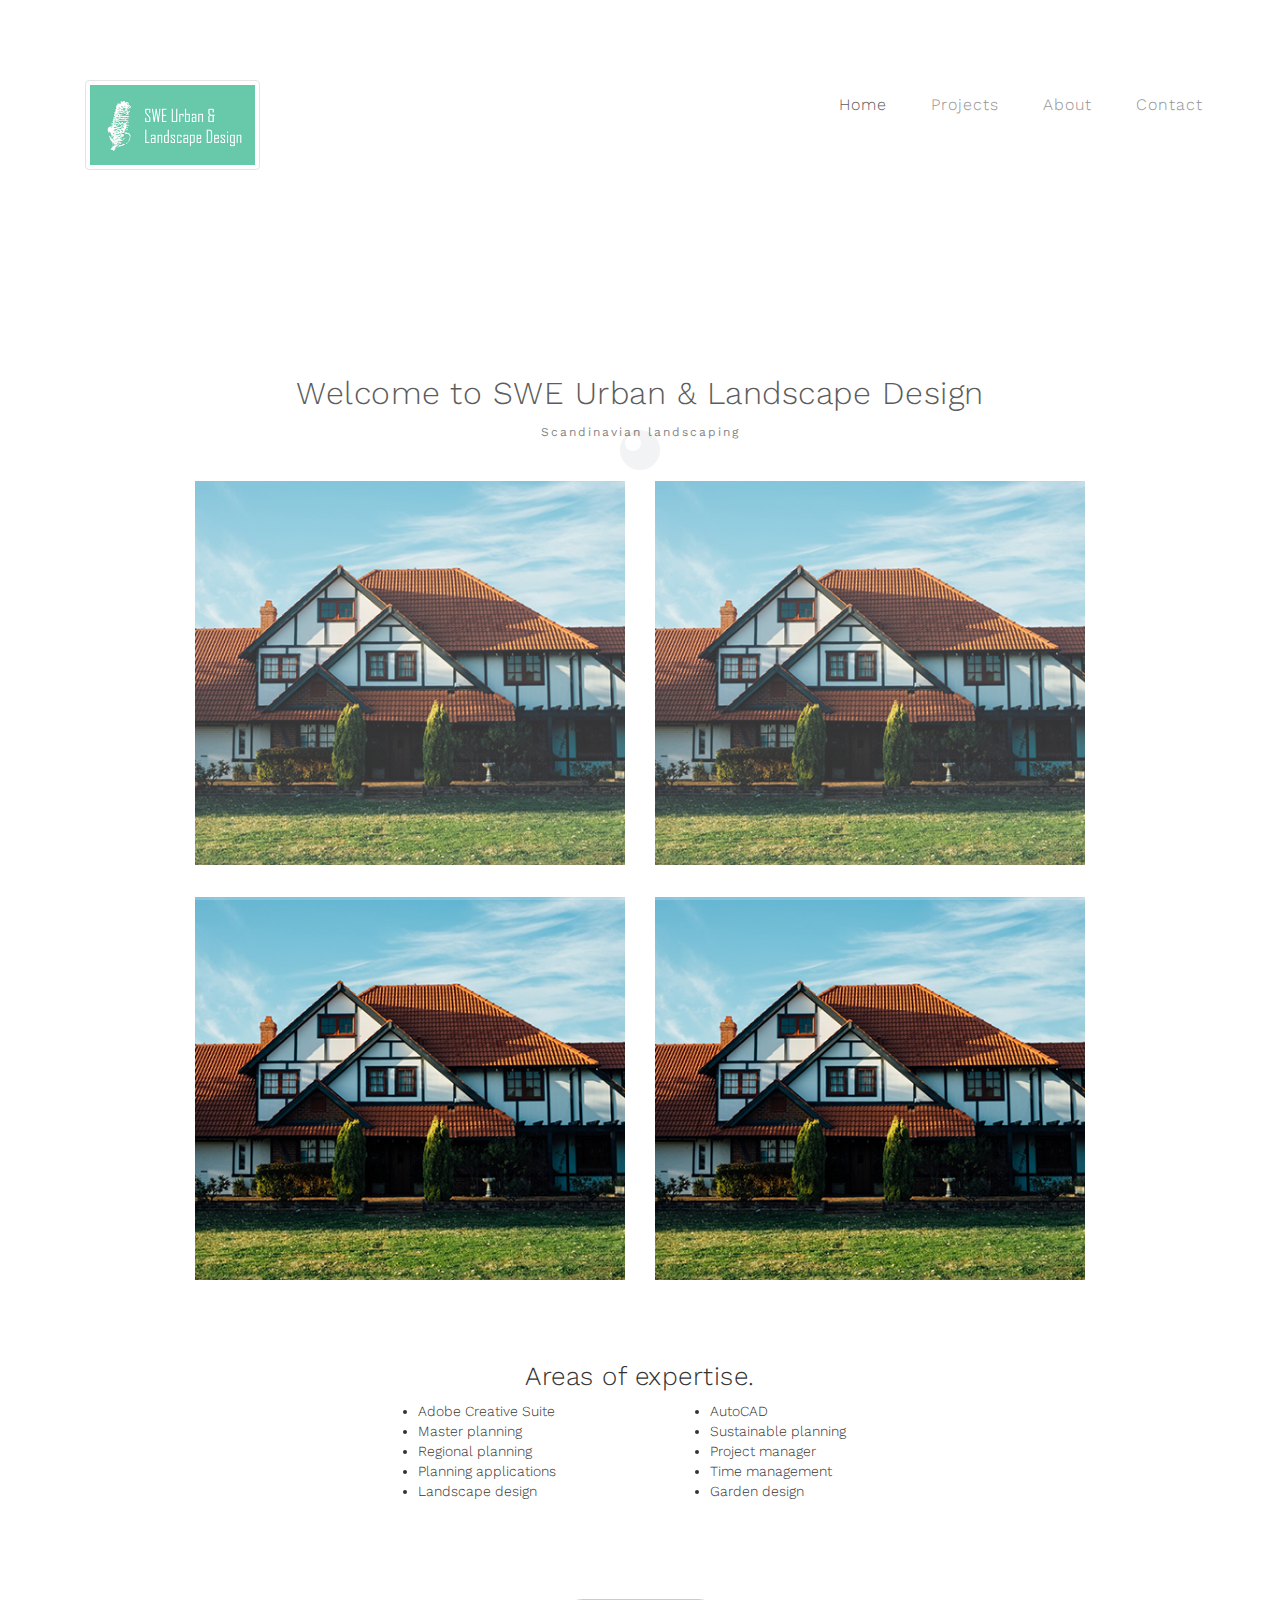
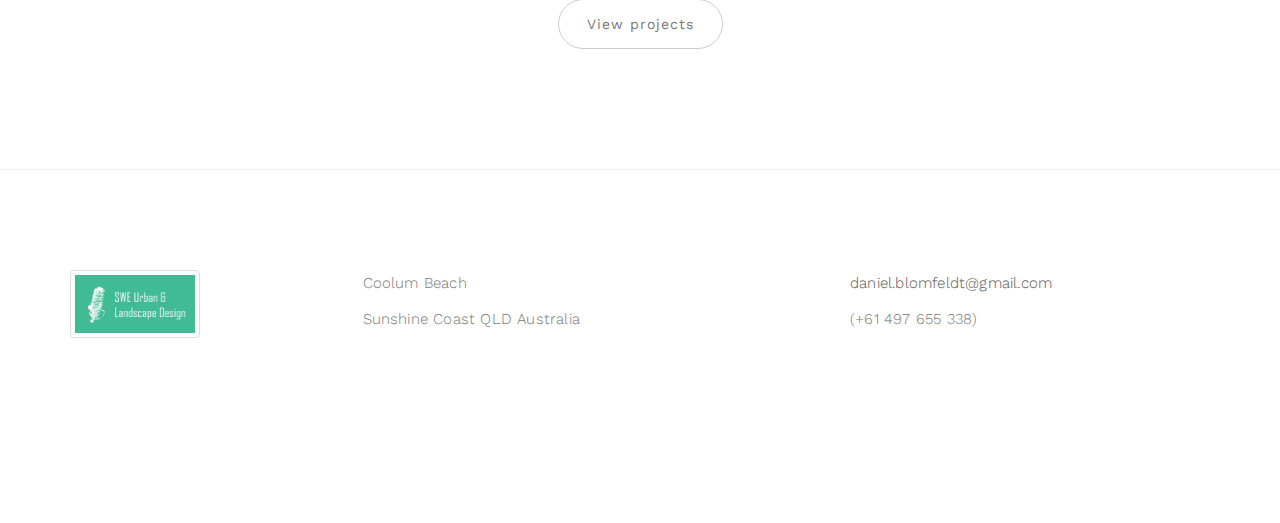
==== commit ea4265c9: "testing again" ====
--- a/index.html
+++ b/index.html
@@ -130,9 +130,9 @@
         <div class="clearfix"></div>
         
       </div>
-    </div>
+   
 			
-		
+
 
 <div class="col-md-12 col-sm-12">
   <div class="col-md-12 col-sm-12 text-center">
@@ -173,12 +173,11 @@
                              
                               <a href="projects.html" class="btn btn-default">View projects</a>
                          </div>
+	<div class="clearfix"></div>
 </div>
-
-          </div>
-     </div>
-</section>
-</div>	
+		  </div>
+</section>	
+	
 <!-- Footer Section -->
 
 <footer>
